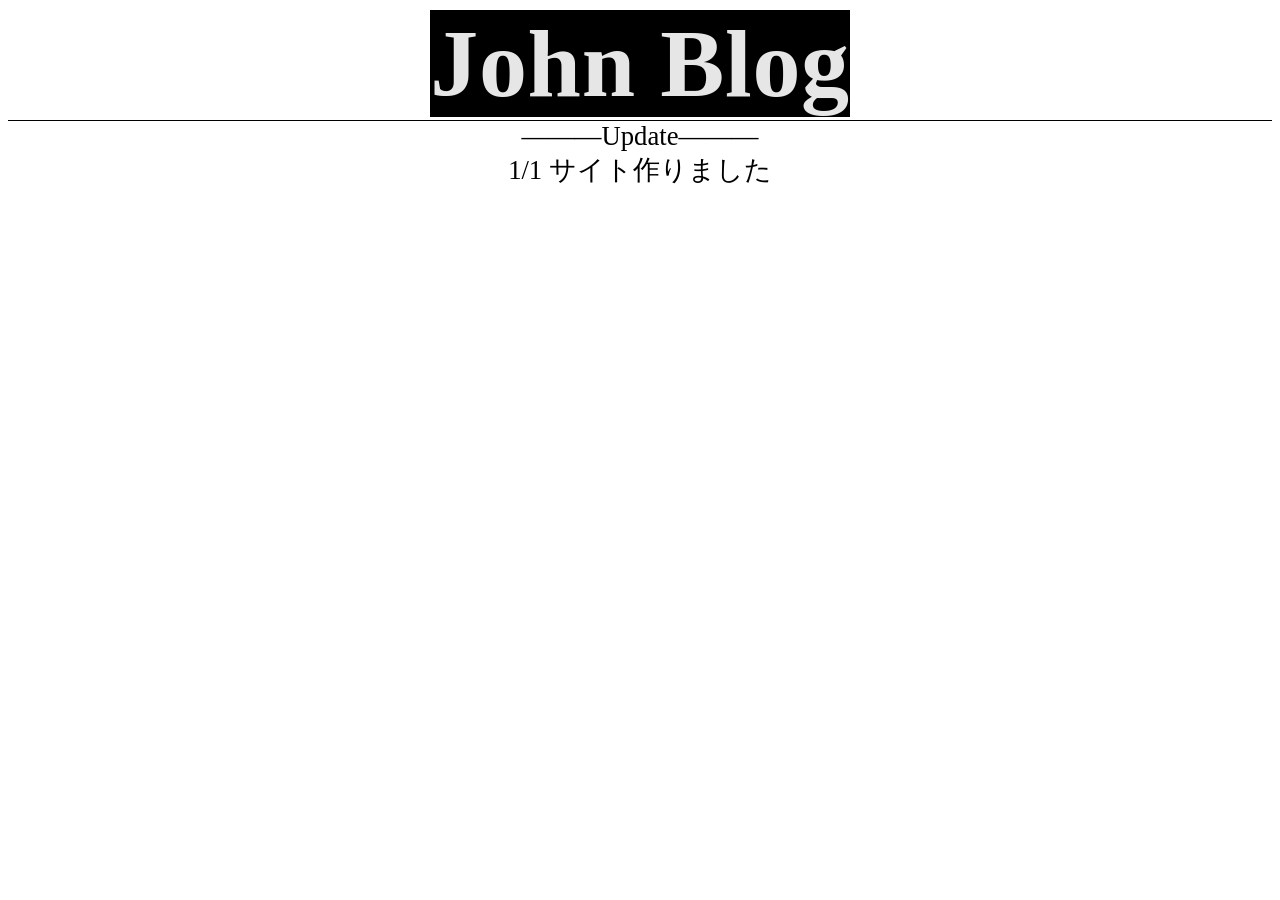
==== index.html @ e23a0494 "Add files via upload" ====
<html>

<head>
<meta http-equiv=Content-Type content="text/html; charset=shift_jis">
<meta name=Generator content="Microsoft Word 15 (filtered)">
<style>
<!--
 /* Font Definitions */
 @font-face
	{font-family:Century;
	panose-1:2 4 6 4 5 5 5 2 3 4;}
@font-face
	{font-family:"Cambria Math";
	panose-1:2 4 5 3 5 4 6 3 2 4;}
@font-face
	{font-family:������;
	panose-1:2 2 4 0 0 0 0 0 0 0;}
@font-face
	{font-family:"UD �f�W�^�� ���ȏ��� NK-B";
	panose-1:2 2 7 0 0 0 0 0 0 0;}
@font-face
	{font-family:"\@UD �f�W�^�� ���ȏ��� NK-B";}
@font-face
	{font-family:"\@������";}
 /* Style Definitions */
 p.MsoNormal, li.MsoNormal, div.MsoNormal
	{margin:0mm;
	text-align:justify;
	text-justify:inter-ideograph;
	font-size:10.5pt;
	font-family:"������",serif;}
 /* Page Definitions */
 @page WordSection1
	{size:595.3pt 841.9pt;
	margin:99.25pt 30.0mm 30.0mm 30.0mm;
	layout-grid:18.0pt;}
div.WordSection1
	{page:WordSection1;}
-->
</style>

</head>

<body lang=JA style='word-wrap:break-word;text-justify-trim:punctuation'>

<div class=WordSection1 style='layout-grid:18.0pt'>

<div style='border:none;border-bottom:solid windowtext 1.0pt;padding:0mm 0mm 1.0pt 0mm'>

<p class=MsoNormal align=center style='text-align:center;border:none;
padding:0mm'><b><span lang=EN-US style='font-size:72.0pt;font-family:"Century",serif;
color:#E7E6E6;letter-spacing:.5pt;background:black'>John Blog</span></b></p>

</div>

<p class=MsoNormal align=center style='text-align:center'><span
style='font-size:20.0pt;font-family:"UD �f�W�^�� ���ȏ��� NK-B",serif'>�\�\�\<span
lang=EN-US>Update</span>�\�\�\</span></p>

<p class=MsoNormal align=center style='text-align:center'><span lang=EN-US
style='font-size:20.0pt'>1/1 </span><span style='font-size:20.0pt'>�T�C�g���܂���</span></p>

</div>

</body>

</html>
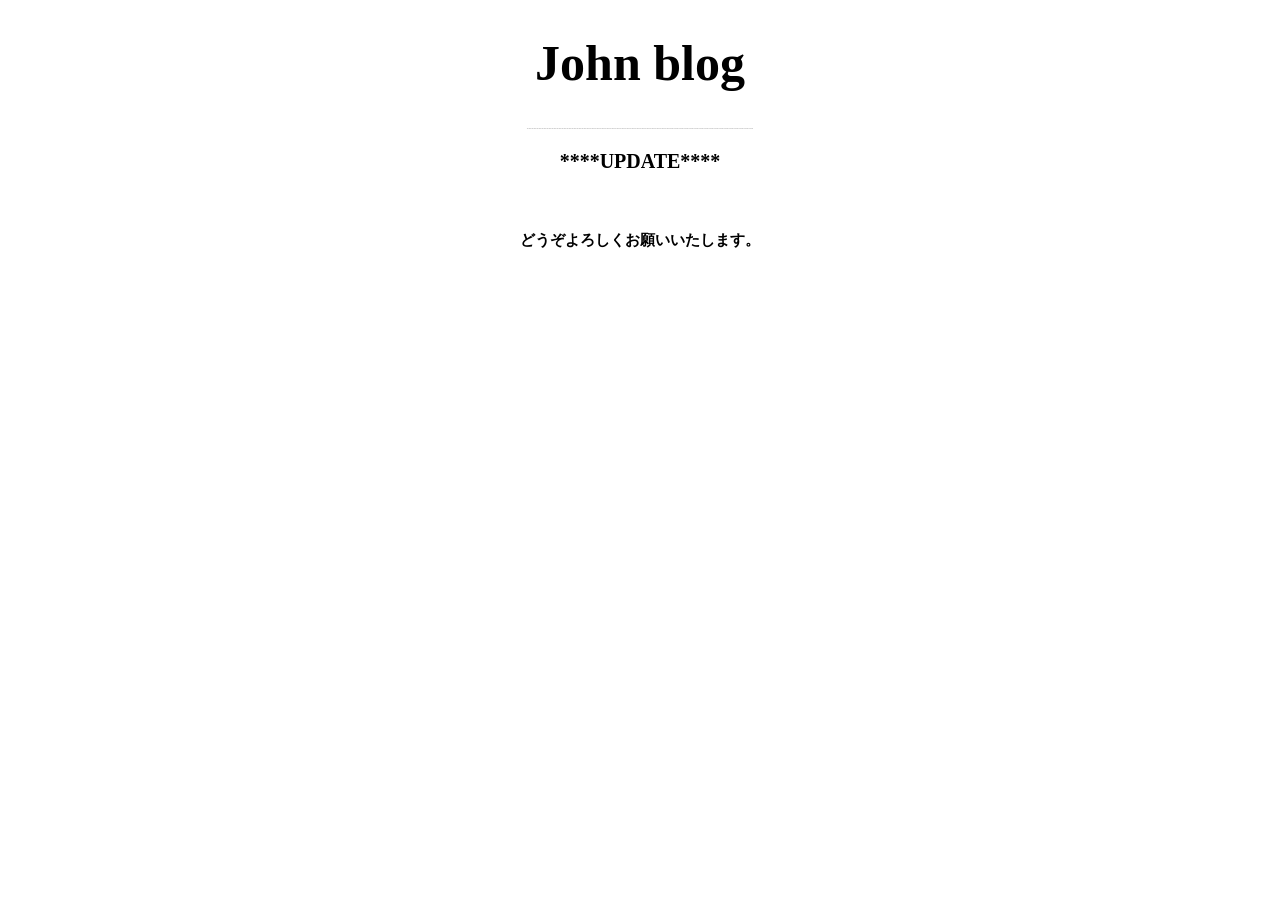
==== commit 99cad6a6: "Create index.html" ====
--- a/index.html
+++ b/index.html
@@ -1,67 +1,38 @@
-<html>
-
-<head>
-<meta http-equiv=Content-Type content="text/html; charset=shift_jis">
-<meta name=Generator content="Microsoft Word 15 (filtered)">
-<style>
-<!--
- /* Font Definitions */
- @font-face
-	{font-family:Century;
-	panose-1:2 4 6 4 5 5 5 2 3 4;}
-@font-face
-	{font-family:"Cambria Math";
-	panose-1:2 4 5 3 5 4 6 3 2 4;}
-@font-face
-	{font-family:������;
-	panose-1:2 2 4 0 0 0 0 0 0 0;}
-@font-face
-	{font-family:"UD �f�W�^�� ���ȏ��� NK-B";
-	panose-1:2 2 7 0 0 0 0 0 0 0;}
-@font-face
-	{font-family:"\@UD �f�W�^�� ���ȏ��� NK-B";}
-@font-face
-	{font-family:"\@������";}
- /* Style Definitions */
- p.MsoNormal, li.MsoNormal, div.MsoNormal
-	{margin:0mm;
-	text-align:justify;
-	text-justify:inter-ideograph;
-	font-size:10.5pt;
-	font-family:"������",serif;}
- /* Page Definitions */
- @page WordSection1
-	{size:595.3pt 841.9pt;
-	margin:99.25pt 30.0mm 30.0mm 30.0mm;
-	layout-grid:18.0pt;}
-div.WordSection1
-	{page:WordSection1;}
--->
-</style>
-
-</head>
-
-<body lang=JA style='word-wrap:break-word;text-justify-trim:punctuation'>
-
-<div class=WordSection1 style='layout-grid:18.0pt'>
-
-<div style='border:none;border-bottom:solid windowtext 1.0pt;padding:0mm 0mm 1.0pt 0mm'>
-
-<p class=MsoNormal align=center style='text-align:center;border:none;
-padding:0mm'><b><span lang=EN-US style='font-size:72.0pt;font-family:"Century",serif;
-color:#E7E6E6;letter-spacing:.5pt;background:black'>John Blog</span></b></p>
-
-</div>
-
-<p class=MsoNormal align=center style='text-align:center'><span
-style='font-size:20.0pt;font-family:"UD �f�W�^�� ���ȏ��� NK-B",serif'>�\�\�\<span
-lang=EN-US>Update</span>�\�\�\</span></p>
-
-<p class=MsoNormal align=center style='text-align:center'><span lang=EN-US
-style='font-size:20.0pt'>1/1 </span><span style='font-size:20.0pt'>�T�C�g���܂���</span></p>
-
-</div>
-
-</body>
-
-</html>
+<!DOCTYPE HTML>
+<head>
+    <style>
+  h1 {
+  color: black;
+  text-align:center;
+  font-size:50px;
+}
+  h2{
+   text-align:center;
+   color: gray;
+   font-size:5px;
+  }
+  h3{
+     text-align:center; 
+     font-size:20px;
+  }
+  h4{
+      text-align:center;
+      font-size:15px; 
+  }
+</style>
+</head>
+<div>
+    <h1>
+        John blog
+    </h1>
+    <h2>
+    ----------------------------------------------------------------------------------------------------------------------------------------
+    </h2>
+    <h3>
+        ****UPDATE****
+    </h3>
+    <br>
+    <h4>
+        どうぞよろしくお願いいたします。
+    </h4>
+</div>
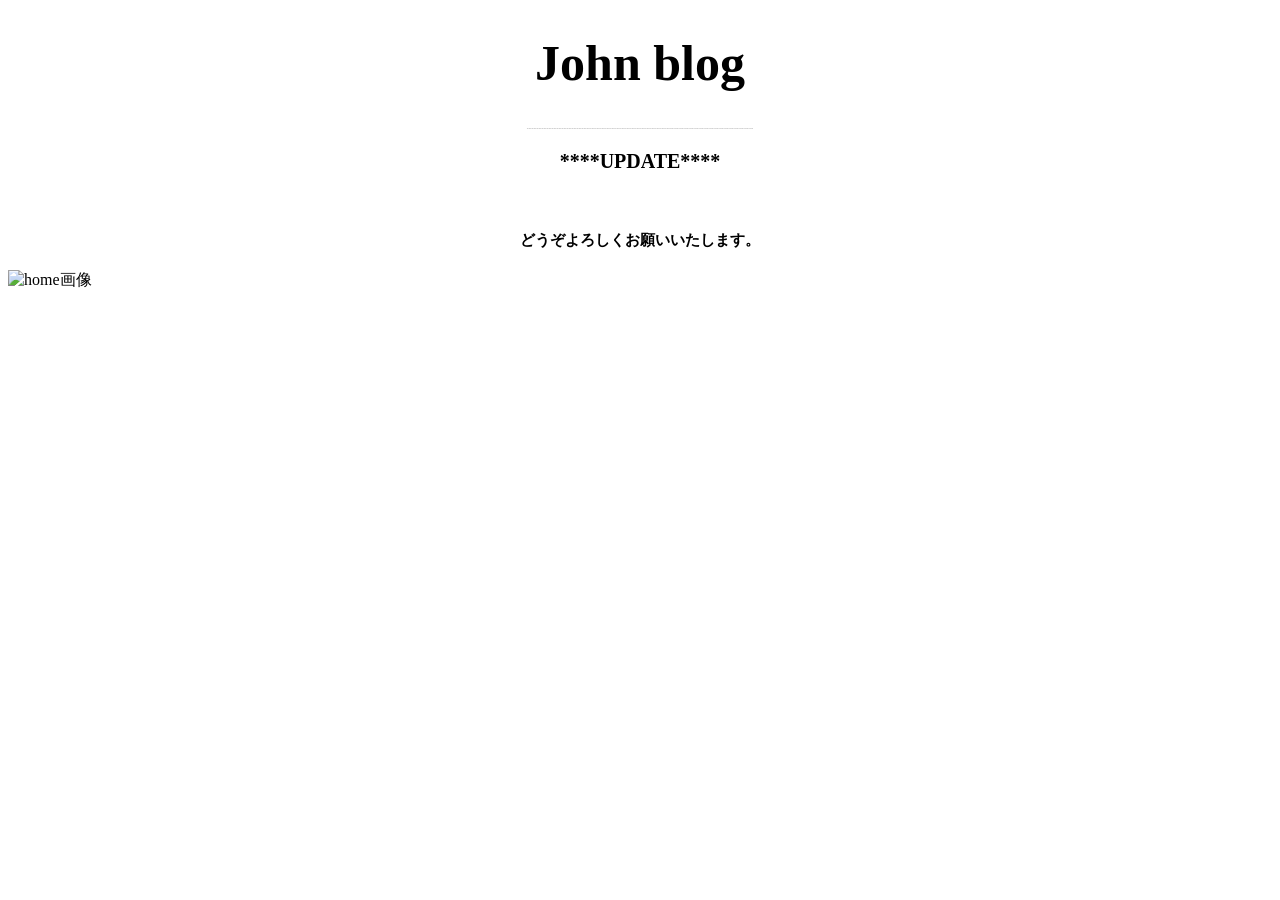
==== commit 298167ae: "Update index.html" ====
--- a/index.html
+++ b/index.html
@@ -35,4 +35,6 @@
     <h4>
         どうぞよろしくお願いいたします。
     </h4>
+    <img src="https://j-mk0202.github.io/Website/home.jpg" alt="home画像" width="20px" />
+    
 </div>
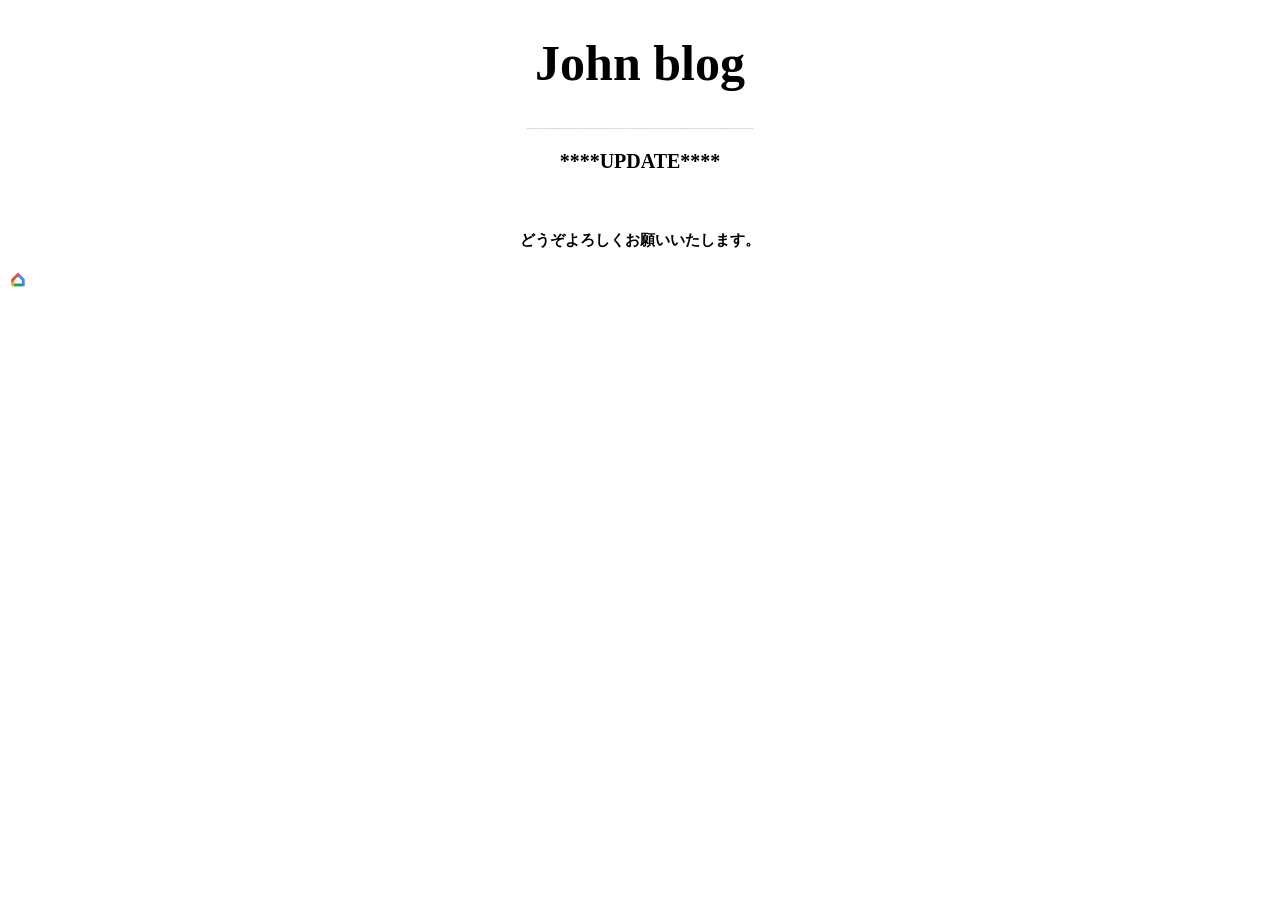
==== commit c2586175: "Update index.html" ====
--- a/index.html
+++ b/index.html
@@ -35,6 +35,6 @@
     <h4>
         どうぞよろしくお願いいたします。
     </h4>
-    <img src="https://j-mk0202.github.io/Website/home.jpg" alt="home画像" width="20px" />
+    <img src="https://j-mk0202.github.io/Website/home.png" alt="home画像" width="20px" />
     
 </div>
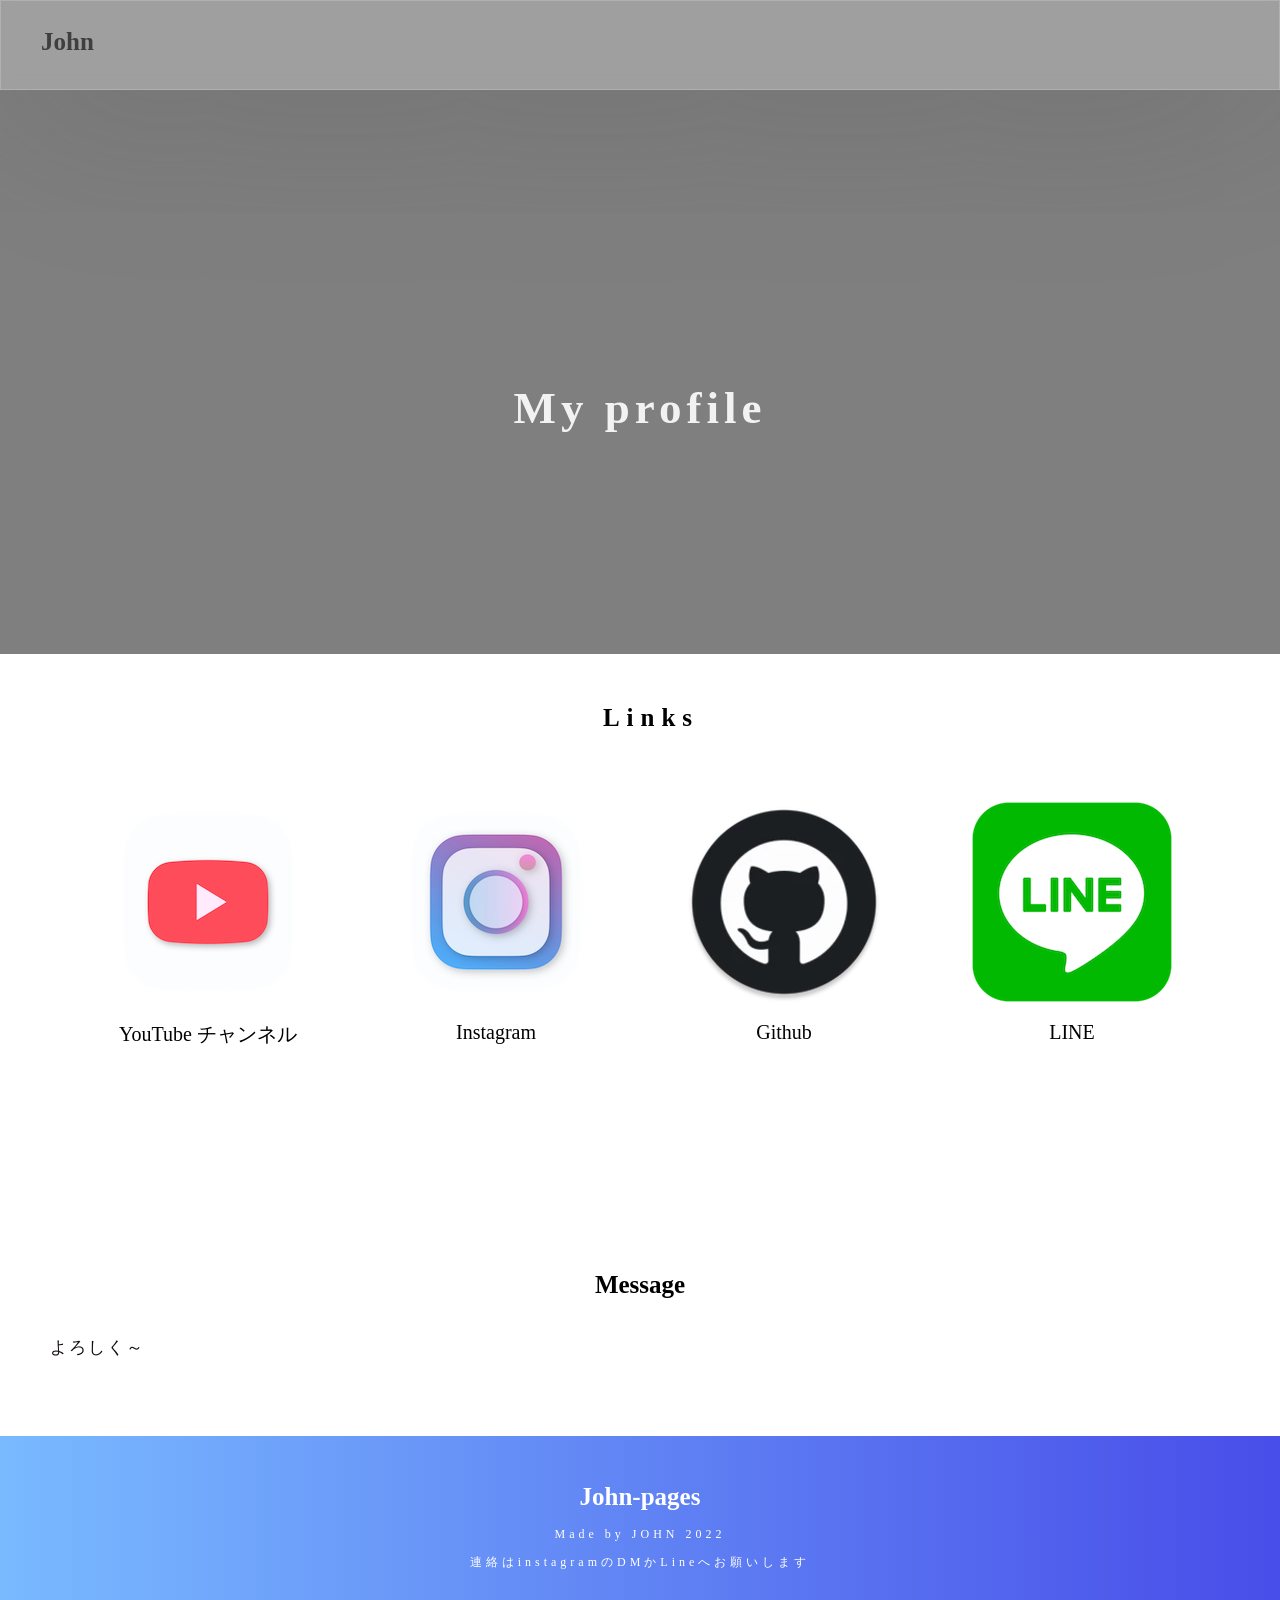
==== commit 1f88d1fd: "Add files via upload" ====
--- a/index.html
+++ b/index.html
@@ -1,40 +1,78 @@
-<!DOCTYPE HTML>
+<!DOCTYPE html>
 <head>
-    <style>
-  h1 {
-  color: black;
-  text-align:center;
-  font-size:50px;
-}
-  h2{
-   text-align:center;
-   color: gray;
-   font-size:5px;
-  }
-  h3{
-     text-align:center; 
-     font-size:20px;
-  }
-  h4{
-      text-align:center;
-      font-size:15px; 
-  }
-</style>
-</head>
-<div>
-    <h1>
-        John blog
-    </h1>
-    <h2>
-    ----------------------------------------------------------------------------------------------------------------------------------------
-    </h2>
-    <h3>
-        ****UPDATE****
-    </h3>
-    <br>
-    <h4>
-        どうぞよろしくお願いいたします。
-    </h4>
-    <img src="https://j-mk0202.github.io/Website/home.png" alt="home画像" width="20px" />
-    
-</div>
+
+  <meta charset="utf-8">
+  <meta name="viewport" content="width=device-width, initial-scale=1.0">
+  <title>John-homePage</title>
+  <link rel="icon" type="image/pn g" href="icon.png">
+  <link href="https://maxcdn.bootstrapcdn.com/font-awesome/4.7.0/css/font-awesome.min.css" rel="stylesheet" integrity="sha384-wvfXpqpZZVQGK6TAh5PVlGOfQNHSoD2xbE+QkPxCAFlNEevoEH3Sl0sibVcOQVnN" crossorigin="anonymous">
+  <link rel="stylesheet" type="text/css" href="stylesheet.css"> </head>
+<body>
+  <div class="shutter"></div>
+  <header>
+    <div class="footer">
+      <div class="header">
+        <div class="header-left">
+          <h1>John</h1>
+        </div>
+        <div class="header-right">  </div>
+      </div>
+  </header>
+  <div class="top-wrapper">
+    <div class="footer">
+      <h1><br> My profile</h1>
+    </div>
+  </div>
+  <div class="lesson-wrapper">
+    <div class="footer">
+      <div class="heading">
+        <h3>Links</h3>
+      </div>
+      <div class="lessons">
+        <div class="lesson">
+          <div class="lesson-icon"> <a href="https://www.youtube.com/channel/UCP8imGuK41OrlIQ4zoXUVNA" target="_blank" rel="noopener noreferrer"><img src="youtube.png" alt="次へ"></a>
+            <p></p>
+          </div>
+          <p class="text-contents">YouTube チャンネル</p>
+        </div>
+        <div class="lesson">
+          <div class="lesson-icon"> <a href="https://www.instagram.com/john.pclife" target="_blank" rel="noopener noreferrer"><img src="insta.png" alt="次へ"></a>
+            <p></p>
+          </div>
+          <p class="text-contents">Instagram</p>
+        </div>
+        <div class="lesson">
+          <div class="lesson-icon"> <a href="https://github.com/John-pclife" target="_blank" rel="noopener noreferrer"><img src="g.png" alt="次へ"></a> </div>
+          <p class="text-contents">Github</p>
+        </div>
+        <div class="lesson">
+          <div class="lesson-icon"> <a href="https://line.me/ti/p/ULy0moREpt" target="_blank" rel="noopener noreferrer"><img src="l.png" alt="次へ"></a>
+            <p></p>
+          </div>
+          <p class="text-contents">LINE</p>
+        </div>
+      </div>
+      <div class="clear"></div>
+    </div>
+  </div>
+  <div class="message-wrapper">
+    <div class="footer">
+      <div class="skill">
+        <h1>Message</h1>
+      </div>
+      <div class="skill-list">
+        <p2>よろしく～
+          <p2>
+            <p></p>
+      </div>
+    </div>
+    <footer>
+      <div class="footer">
+        <h1>John-pages</h1>
+        <p>Made by JOHN 2022<br>
+          <p></p>
+            <p>連絡はinstagramのDMかLineへお願いします</p>
+           </div>
+          </div>
+    </footer>
+    <body>
--- a/stylesheet.css
+++ b/stylesheet.css
@@ -0,0 +1,370 @@
+* {
+  box-sizing: border-box;
+}
+
+body {
+  margin: 0;
+  font-family: "Hiragino Kaku Gothic ProN";
+}
+
+a {
+  text-decoration: none;
+}
+
+.text-contents {
+  text-align: center;
+  color: rgb(0, 0, 0);
+}
+
+.footer {
+  width: 100%;
+  color: rgb(255, 255, 255);
+  padding-bottom: 40px;
+}
+
+.footer h1 {
+  padding-left: 22px;
+}
+
+.footer h3 {
+  width: 100%;
+  padding: 0 0px;
+  margin: 0 auto;
+  color: rgb(0, 0, 0);
+  font-size: 25px;
+  letter-spacing: 7px;
+  padding-top: 50px;
+}
+
+.footer h1 {
+  font-size: 25px;
+  padding-left: 0px;
+}
+
+.footer-text{
+  font-size: 10px;
+}
+
+.top-wrapper {
+  padding: 300px 0 150px 0;
+  text-align: center;
+  background: rgba(0, 0, 0, 0.5);
+  background-image: url(a.mp4);
+  background-size: cover;
+  color: white;
+  text-align: center;
+}
+
+.top-wrapper h1 {
+  opacity: 0.9;
+  font-size: 45px;
+  letter-spacing: 5px;
+}
+
+.btn {
+  padding: 8px 24px;
+  color: white;
+  display: inline-block;
+  opacity: 0.8;
+  border-radius: 4px;
+  text-align: center;
+}
+
+.btn:hover {
+  opacity: 1;
+}
+
+.fa {
+  margin-right: 7px;
+}
+
+header {
+  background: rgba(255, 255, 255, 0.25);
+  box-shadow: 0 4px 200px 0 rgba(74, 74, 74, 0.37);
+  backdrop-filter: blur( 6.5px );
+  -webkit-backdrop-filter: blur( 6.5px );
+  border: 1px solid rgba( 255, 255, 255, 0.18 );
+
+
+  height: 90px;
+  width: 100%;
+  position: fixed;
+  top: 0;
+  z-index: 10;
+  padding-left: 20px;
+}
+
+.logo {
+  width: 124px;
+  margin-top: 20px;
+}
+
+.header-left {
+  font-weight: bold;
+  color: #3f3f3f;
+  float: left;
+  padding: 10px 20px;
+}
+
+.header-right {
+  padding: 10px 20px;
+  float: right;
+  letter-spacing: 2px;
+  margin-right: -25px;
+  padding-right: 40px;
+}
+
+.header-right a {
+  line-height: 65px;
+  padding: 0 25px;
+  color: rgb(50, 50, 50);
+  display: block;
+  float: left;
+  transition: all 0.5s;
+}
+
+.header-right a:hover {
+  background-color: rgba(255, 255, 255, 0.3);
+  font-family: "Hiragino Kaku Gothic ProN";
+}
+
+.lesson-wrapper {
+  height: 580px;
+  padding-bottom: 80px;
+  padding-left: 5%;
+  padding-right: 5%;
+  background-color: #ffffff;
+  color: black;
+  text-align: center;
+}
+
+.heading {
+  padding-left: 22px;
+  padding-bottom: 70px;
+  color: #ffffff;
+}
+
+.main {
+  background: rgb(110, 180, 255);
+  background: linear-gradient(90deg, rgb(86, 117, 255) 0%, rgb(136, 168, 255) 100%);
+}
+
+.sites h2 {
+  font-weight: normal;
+}
+
+.lesson {
+  float: left;
+  width: 25%;
+  color: black;
+}
+
+.lesson-icon {
+  size: 20px;
+  position: relative;
+  display: inline-block;
+  border-radius: 5%;
+  cursor: pointer;
+  transition: .3s;
+}
+
+.lesson-icon:hover {
+  transform: scale(1.1, 1.1);
+  /* 拡大 */
+}
+
+.lesson-icon p {
+  position: absolute;
+  top: 37%;
+  width: 100%;
+  color: white;
+}
+
+.text-contents {
+  width: 80%;
+  display: inline-block;
+  margin-top: 15px;
+  font-size: 20px;
+  color: #000000;
+}
+
+.sites h3 {
+  font-weight: normal;
+}
+
+.message-wrapper {
+  border-bottom: 1px solid #eee;
+  text-align: center;
+}
+
+.message {
+  padding: 15px 40px;
+  background-color: #5dca88;
+  cursor: pointer;
+  box-shadow: 0px 7px #1a7940;
+}
+
+.message:active {
+  position: relative;
+  top: 7px;
+  box-shadow: none;
+}
+
+.sites {
+  padding-right: 40px;
+}
+
+footer p {
+  color: #ffffff;
+  font-size: 12px;
+  letter-spacing: 4px;
+}
+
+footer {
+  padding-top: 30px;
+  padding-left: 20px;
+  padding-right: 20px;
+}
+
+.clear {
+  clear: left;
+}
+
+@media all and (max-width: 1000px) {
+  .lesson {
+    width: 50%;
+    margin-bottom: 50px;
+  }
+  .lesson-wrapper {
+    height: 800px;
+  }
+  footer {
+    text-align: center;
+    background: rgb(110, 180, 255);
+    background: linear-gradient(90deg, rgb(121, 186, 255) 0%, rgb(72, 77, 233) 100%);
+  }
+}
+
+@media all and (max-width: 750px) {
+  .top-wrapper h1 {
+    font-size: 32px;
+  }
+  .sites h2 {
+    font-size: 2px;
+  }
+}
+
+@media all and (max-width: 670px) {
+  .header-right {
+    display: none;
+  }
+  .menu-icon {
+    display: block;
+  }
+  .top-wrapper .btn {
+    width: 100%;
+  }
+  .top-wrapper {
+    text-align: center;
+  }
+  .top-wrapper p {
+    font-size: 14px;
+  }
+  .lesson {
+    width: 100%;
+  }
+  .lesson-wrapper {
+    height: 1400px;
+  }
+  .message-wrapper .btn {
+    width: 100%;
+  }
+}
+
+.skill {
+  background-color: #ffffff;
+  padding: 20px 20px;
+  color: #000000;
+  font-weight: bold;
+  text-align: center;
+}
+
+.skill-list {
+  background: #ffffff;
+  color: rgb(17, 11, 11);
+  text-align: left;
+  padding: 0px 50px;
+  letter-spacing: 2px;
+  padding-bottom: 20px;
+  font-size: 17px;
+}
+
+footer {
+  background: linear-gradient(90deg, rgb(121, 186, 255) 0%, rgb(72, 77, 233) 100%);
+}
+
+.shutter {
+  position: fixed;
+  top: 0;
+  left: 0;
+  right: 0;
+  bottom: 0;
+  background: linear-gradient(90deg, rgb(209, 231, 255) 0%, rgb(255, 255, 255) 100%);
+  z-index: 9999;
+}
+
+.shutter::before {
+  content: '';
+  position: absolute;
+  top: 0;
+  left: 0;
+  bottom: 0;
+  margin: auto;
+  background: linear-gradient(90deg, rgb(121, 186, 255) 0%, rgb(72, 77, 233) 100%);
+  height: 1px;
+}
+
+.shutter {
+  -webkit-animation: byeShutter 1.6s forwards;
+  animation: byeShutter 1.6s forwards;
+}
+
+.shutter::before {
+  -webkit-animation: shutterOpen 1.6s forwards;
+  animation: shutterOpen 1.6s forwards;
+}
+
+.content {
+  -webkit-animation: contentScale 1.6s forwards;
+  animation: contentScale 1.6s forwards;
+}
+
+@keyframes byeShutter {
+  70% {
+    opacity: 1;
+  }
+  100% {
+    opacity: 0;
+    display: none;
+    z-index: -1;
+  }
+}
+
+@keyframes shutterOpen {
+  0% {
+    width: 0;
+    height: 1px;
+  }
+  50% {
+    width: 100%;
+    height: 1px;
+  }
+  90% {
+    width: 100%;
+    height: 100%;
+  }
+  100% {
+    width: 100%;
+    height: 100%;
+  }
+}
